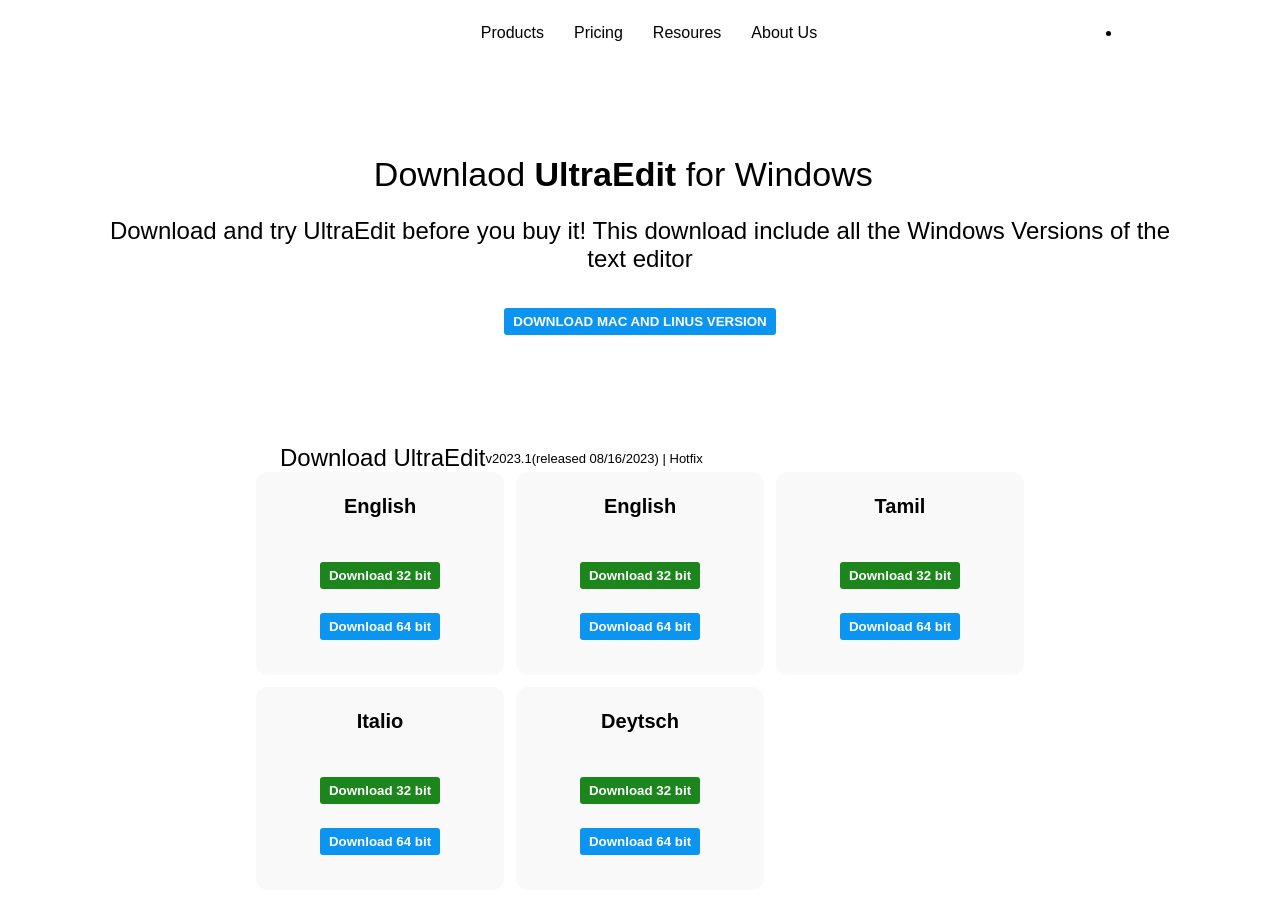
==== index.html @ 41fa5562 "my clone website" ====
<!DOCTYPE html>
<html lang="en">

<head>
    <meta charset="UTF-8">
    <meta name="viewport" content="width=device-width, initial-scale=1.0">
    <title>Document</title>
    <style>
        .item{
            padding: 23px;
            font-size: 20px;
            font-family: 'Segoe UI', Tahoma, Geneva, Verdana, sans-serif;
            border-radius: 12px;
            background-color:
             #f9f9f9;
             text-align: center;
        }
        @media screen and (max- width:945px) {
            .grid{
                background-color: red;
                display: grid;
                grid-template-columns:1fr;
            }
        }
        .item-lang{
            font-weight: 700;
            text-align: center;
            padding-bottom: 32px;

        }

        nav {
            display: flex;
            justify-content: space-around;
            align-items: center;
            font-family: 'Segoe UI', Tahoma, Geneva, Verdana, sans-serif;
        }

        .right ul {
            display: flex;
            gap: 30px;
        }

        .right ul li {
            list-style: none;

        }

        .logo img {
            width: 164px;

        }
        .Lang-icon{
            list-style: none;
        }
        .first{
            display: flex;
            flex-direction: column;
        
            justify-content: center;
            align-items: center;
            gap: 23px
            ;
            padding: 25px;
        font-size: 24px;
        text-align: center;

            margin: 72px;
            font-family: sans-serif;
        }
        .btn{ background-color:rgb(11, 148, 240);
            padding: 6px 9px;
            border: none;
            color: white;
            border-radius: 3px ;
            font-weight: 700;
            margin: 12px ;
            cursor:pointer;
}
        div button{
            background-color: rgb(108, 247, 200);
            padding: 4px 8px;
            border: none;
            color: white;
            border-radius: 3px ;
            font-weight: 700;
        }
        .small{
            font-size: small;
        }
        .flex{
            font-size: 24px;
        }
        .second{
            max-width: 60vw;
            margin: auto;
        }
        .download{
    
        
        

            ;
        }
        
        .first span{
            font-size: 34px;
            gap: 50px;
        }
        section span img{
            margin: 0 12px;
            font-size: 82px;

        }
        .green{
            background-color: #1c861c;
        }
        .flex{
            display: flex;
            font-family: sans-serif;
            align-items: center;
        }
        .flex img{
            padding: 0px 12px;
        }
        .btn a {
            text-decoration: none;
            color: white;
        }
        .grid{
            display: grid;
            grid-template-columns: 1fr 1fr 1fr;
            gap: 12px;

        }

    </style>
</head>

<body>
    <header>
        <nav>
            <div class="logo">
                <img src="https://www.ultraedit.com/wp-content/uploads/2023/01/Dark-logo.png" alt="">
            </div>
            <div class="right">
                <ul>
                    <li>Products</li>
                    <li>Pricing</li>
                    <li>Resoures</li>
                    <li>About Us</li>
                    </li>
                </ul>
            </div>
                <li>
                    <img class="Lang-icon" src="https://www.ultraedit.com/wp-content/themes/Divi_Child/img/Lang.png" alt="">
                </li>
        
        </nav>
    </header>
    <main>
        <section class="first">
            <span>
                 Downlaod <b>UltraEdit</b> for Windows <img width="82" margin="0 23px" src="https://www.ultraedit.com/wp-content/uploads/2022/10/Reviews.png" alt=""></span>

            <div>Download and try UltraEdit before you buy it!
                This download include all the Windows Versions of the text editor</div>
            <div>
                <button class="btn">
                    DOWNLOAD MAC AND LINUS VERSION
                </button>
            </div>
        

               
        </section>
        <section class="second">
            <div class="flex"> <img src="https://www.ultraedit.com/wp-content/uploads/2022/11/UE.png" alt="">
                <div>
                Download UltraEdit
            </div>
        <div class="small">v2023.1(released 08/16/2023) | Hotfix
</div></div>
<div class="grid">
    <div class="item">
        <div class="item-lang">English</div>
        <button class="btn green">Download 32 bit</button>
        <button class="btn blue"><a href="/file.exe">Download 64 bit</button></a>
    </div>
    <div class="item">
        <div class="item-lang">English</div>
        <button class="btn green">Download 32 bit</button>
        <button class="btn blue">Download 64 bit</button></div>
    <div class="item">
        <div class="item-lang">Tamil</div>
        <button class="btn green">Download 32 bit</button>
        <button class="btn blue">Download 64 bit</button></div>
    <div class="item">
        <div class="item-lang">Italio
        </div>
        <button class="btn green">Download 32 bit</button>
        <button class="btn blue">Download 64 bit</button></div>
    <div class="item">
        <div class="item-lang">Deytsch</div>
        <button class="btn green">Download 32 bit</button>
        <button class="btn blue">Download 64 bit</button></div>
</div>
        </section>
    </main>
</body>

</html>
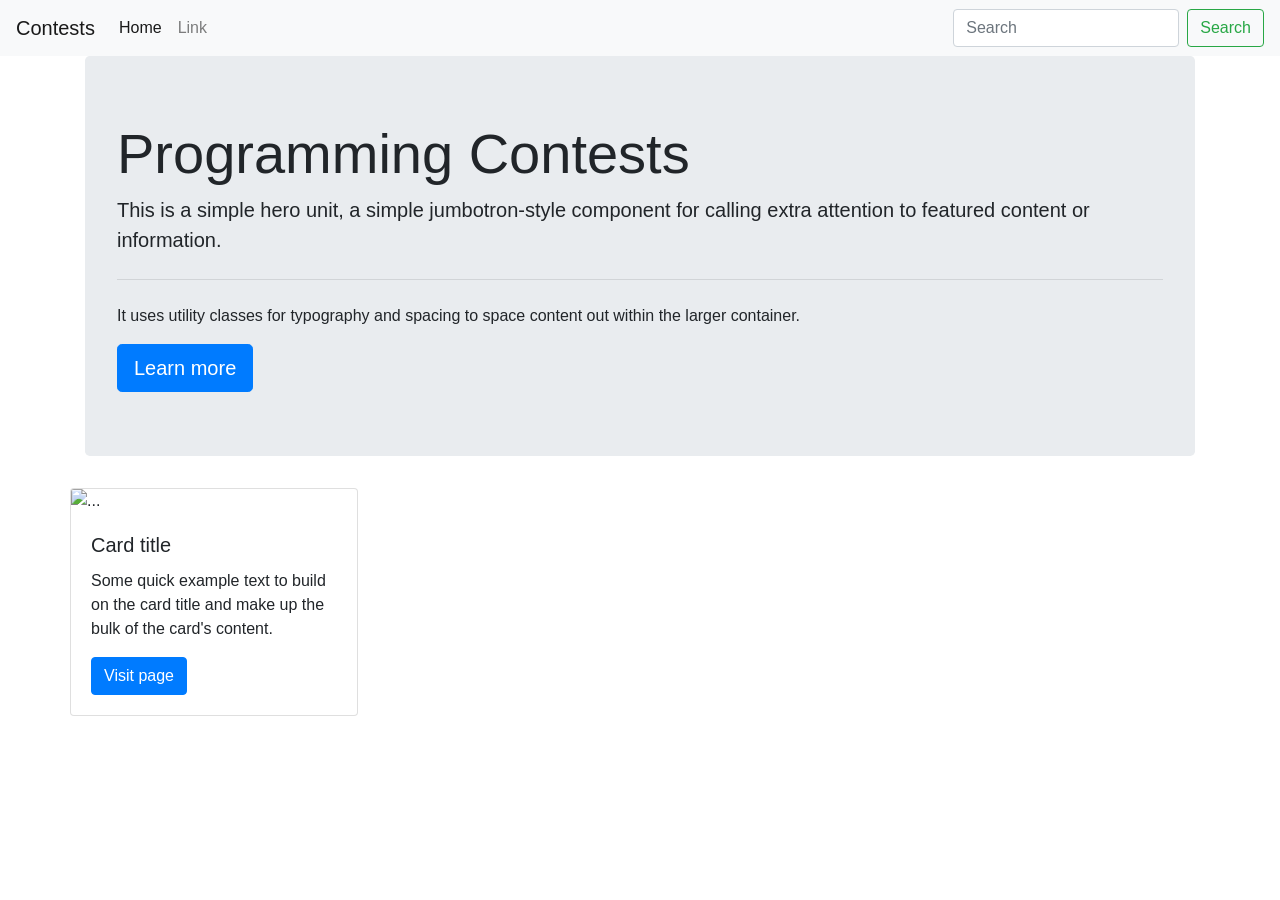
==== commit 4e4bf500: "Rename 7index.html to index.html" ====
--- a/index.html
+++ b/index.html
@@ -1,212 +1,83 @@
-<!DOCTYPE html>
-<html lang="en">
-
-<head>
-    <meta charset="UTF-8">
-    <meta name="viewport" content="width=device-width, initial-scale=1.0">
-    <title>Document</title>
-    <style>
-        .item{
-            padding: 23px;
-            font-size: 20px;
-            font-family: 'Segoe UI', Tahoma, Geneva, Verdana, sans-serif;
-            border-radius: 12px;
-            background-color:
-             #f9f9f9;
-             text-align: center;
-        }
-        @media screen and (max- width:945px) {
-            .grid{
-                background-color: red;
-                display: grid;
-                grid-template-columns:1fr;
-            }
-        }
-        .item-lang{
-            font-weight: 700;
-            text-align: center;
-            padding-bottom: 32px;
-
-        }
-
-        nav {
-            display: flex;
-            justify-content: space-around;
-            align-items: center;
-            font-family: 'Segoe UI', Tahoma, Geneva, Verdana, sans-serif;
-        }
-
-        .right ul {
-            display: flex;
-            gap: 30px;
-        }
-
-        .right ul li {
-            list-style: none;
-
-        }
-
-        .logo img {
-            width: 164px;
-
-        }
-        .Lang-icon{
-            list-style: none;
-        }
-        .first{
-            display: flex;
-            flex-direction: column;
-        
-            justify-content: center;
-            align-items: center;
-            gap: 23px
-            ;
-            padding: 25px;
-        font-size: 24px;
-        text-align: center;
-
-            margin: 72px;
-            font-family: sans-serif;
-        }
-        .btn{ background-color:rgb(11, 148, 240);
-            padding: 6px 9px;
-            border: none;
-            color: white;
-            border-radius: 3px ;
-            font-weight: 700;
-            margin: 12px ;
-            cursor:pointer;
-}
-        div button{
-            background-color: rgb(108, 247, 200);
-            padding: 4px 8px;
-            border: none;
-            color: white;
-            border-radius: 3px ;
-            font-weight: 700;
-        }
-        .small{
-            font-size: small;
-        }
-        .flex{
-            font-size: 24px;
-        }
-        .second{
-            max-width: 60vw;
-            margin: auto;
-        }
-        .download{
-    
-        
-        
-
-            ;
-        }
-        
-        .first span{
-            font-size: 34px;
-            gap: 50px;
-        }
-        section span img{
-            margin: 0 12px;
-            font-size: 82px;
-
-        }
-        .green{
-            background-color: #1c861c;
-        }
-        .flex{
-            display: flex;
-            font-family: sans-serif;
-            align-items: center;
-        }
-        .flex img{
-            padding: 0px 12px;
-        }
-        .btn a {
-            text-decoration: none;
-            color: white;
-        }
-        .grid{
-            display: grid;
-            grid-template-columns: 1fr 1fr 1fr;
-            gap: 12px;
-
-        }
-
-    </style>
-</head>
-
-<body>
-    <header>
-        <nav>
-            <div class="logo">
-                <img src="https://www.ultraedit.com/wp-content/uploads/2023/01/Dark-logo.png" alt="">
-            </div>
-            <div class="right">
-                <ul>
-                    <li>Products</li>
-                    <li>Pricing</li>
-                    <li>Resoures</li>
-                    <li>About Us</li>
-                    </li>
-                </ul>
-            </div>
-                <li>
-                    <img class="Lang-icon" src="https://www.ultraedit.com/wp-content/themes/Divi_Child/img/Lang.png" alt="">
-                </li>
-        
-        </nav>
-    </header>
-    <main>
-        <section class="first">
-            <span>
-                 Downlaod <b>UltraEdit</b> for Windows <img width="82" margin="0 23px" src="https://www.ultraedit.com/wp-content/uploads/2022/10/Reviews.png" alt=""></span>
-
-            <div>Download and try UltraEdit before you buy it!
-                This download include all the Windows Versions of the text editor</div>
-            <div>
-                <button class="btn">
-                    DOWNLOAD MAC AND LINUS VERSION
-                </button>
-            </div>
-        
-
-               
-        </section>
-        <section class="second">
-            <div class="flex"> <img src="https://www.ultraedit.com/wp-content/uploads/2022/11/UE.png" alt="">
-                <div>
-                Download UltraEdit
-            </div>
-        <div class="small">v2023.1(released 08/16/2023) | Hotfix
-</div></div>
-<div class="grid">
-    <div class="item">
-        <div class="item-lang">English</div>
-        <button class="btn green">Download 32 bit</button>
-        <button class="btn blue"><a href="/file.exe">Download 64 bit</button></a>
-    </div>
-    <div class="item">
-        <div class="item-lang">English</div>
-        <button class="btn green">Download 32 bit</button>
-        <button class="btn blue">Download 64 bit</button></div>
-    <div class="item">
-        <div class="item-lang">Tamil</div>
-        <button class="btn green">Download 32 bit</button>
-        <button class="btn blue">Download 64 bit</button></div>
-    <div class="item">
-        <div class="item-lang">Italio
-        </div>
-        <button class="btn green">Download 32 bit</button>
-        <button class="btn blue">Download 64 bit</button></div>
-    <div class="item">
-        <div class="item-lang">Deytsch</div>
-        <button class="btn green">Download 32 bit</button>
-        <button class="btn blue">Download 64 bit</button></div>
-</div>
-        </section>
-    </main>
-</body>
-
-</html>+<!DOCTYPE html>
+<html lang="en">
+
+<head>
+    <meta charset="UTF-8">
+    <meta name="viewport" content="width=device-width, initial-scale=1.0">
+    <title>contests</title>
+    <link href="style.css" rel="stylesheet" type="text/css" />
+    <link rel="stylesheet" href="https://cdn.jsdelivr.net/npm/bootstrap@4.6.2/dist/css/bootstrap.min.css"
+        integrity="sha384-xOolHFLEh07PJGoPkLv1IbcEPTNtaed2xpHsD9ESMhqIYd0nLMwNLD69Npy4HI+N" crossorigin="anonymous">
+
+
+
+
+
+</head>
+
+<body>
+    <nav class="navbar navbar-expand-lg navbar-light bg-light">
+        <a class="navbar-brand" href="#">Contests</a>
+        <button class="navbar-toggler" type="button" data-toggle="collapse" data-target="#navbarSupportedContent"
+            aria-controls="navbarSupportedContent" aria-expanded="false" aria-label="Toggle navigation">
+            <span class="navbar-toggler-icon"></span>
+        </button>
+
+        <div class="collapse navbar-collapse" id="navbarSupportedContent">
+            <ul class="navbar-nav mr-auto">
+                <li class="nav-item active">
+                    <a class="nav-link" href="#">Home <span class="sr-only">(current)</span></a>
+                </li>
+                <li class="nav-item">
+                    <a class="nav-link" href="#">Link</a>
+                </li>
+
+            </ul>
+            <form class="form-inline my-2 my-lg-0">
+                <input class="form-control mr-sm-2" type="search" placeholder="Search" aria-label="Search">
+                <button class="btn btn-outline-success my-2 my-sm-0" type="submit">Search</button>
+            </form>
+        </div>
+    </nav>
+
+
+
+
+
+
+    <div class="container" style="justify-content: center;">
+        <div class="jumbotron">
+            <h1 class="display-4">Programming Contests</h1>
+            <p class="lead">This is a simple hero unit, a simple jumbotron-style component for calling extra attention
+                to featured content or information.</p>
+            <hr class="my-4">
+            <p>It uses utility classes for typography and spacing to space content out within the larger container.</p>
+            <a class="btn btn-primary btn-lg" href="#" role="button">Learn more</a>
+        </div>
+
+        <div id ="cardContainer" class="row">
+
+            <div class="card" style="width: 18rem;">
+                <img src="..." class="card-img-top" alt="...">
+                <div class="card-body">
+                    <h5 class="card-title">Card title</h5>
+                    <p class="card-text">Some quick example text to build on the card title and make up the bulk of the
+                        card's content.</p>
+                    <a href="#" class="btn btn-primary">Visit page</a>
+                </div>
+            </div>
+
+        </div>
+    </div>
+    <script src="https://cdn.jsdelivr.net/npm/jquery@3.5.1/dist/jquery.slim.min.js"
+        integrity="sha384-DfXdz2htPH0lsSSs5nCTpuj/zy4C+OGpamoFVy38MVBnE+IbbVYUew+OrCXaRkfj"
+        crossorigin="anonymous"></script>
+    <script src="https://cdn.jsdelivr.net/npm/bootstrap@4.6.2/dist/js/bootstrap.bundle.min.js"
+        integrity="sha384-Fy6S3B9q64WdZWQUiU+q4/2Lc9npb8tCaSX9FK7E8HnRr0Jz8D6OP9dO5Vg3Q9ct"
+        crossorigin="anonymous"></script>
+    <script src="script.js"></script>
+
+
+</body>
+
+</html>
